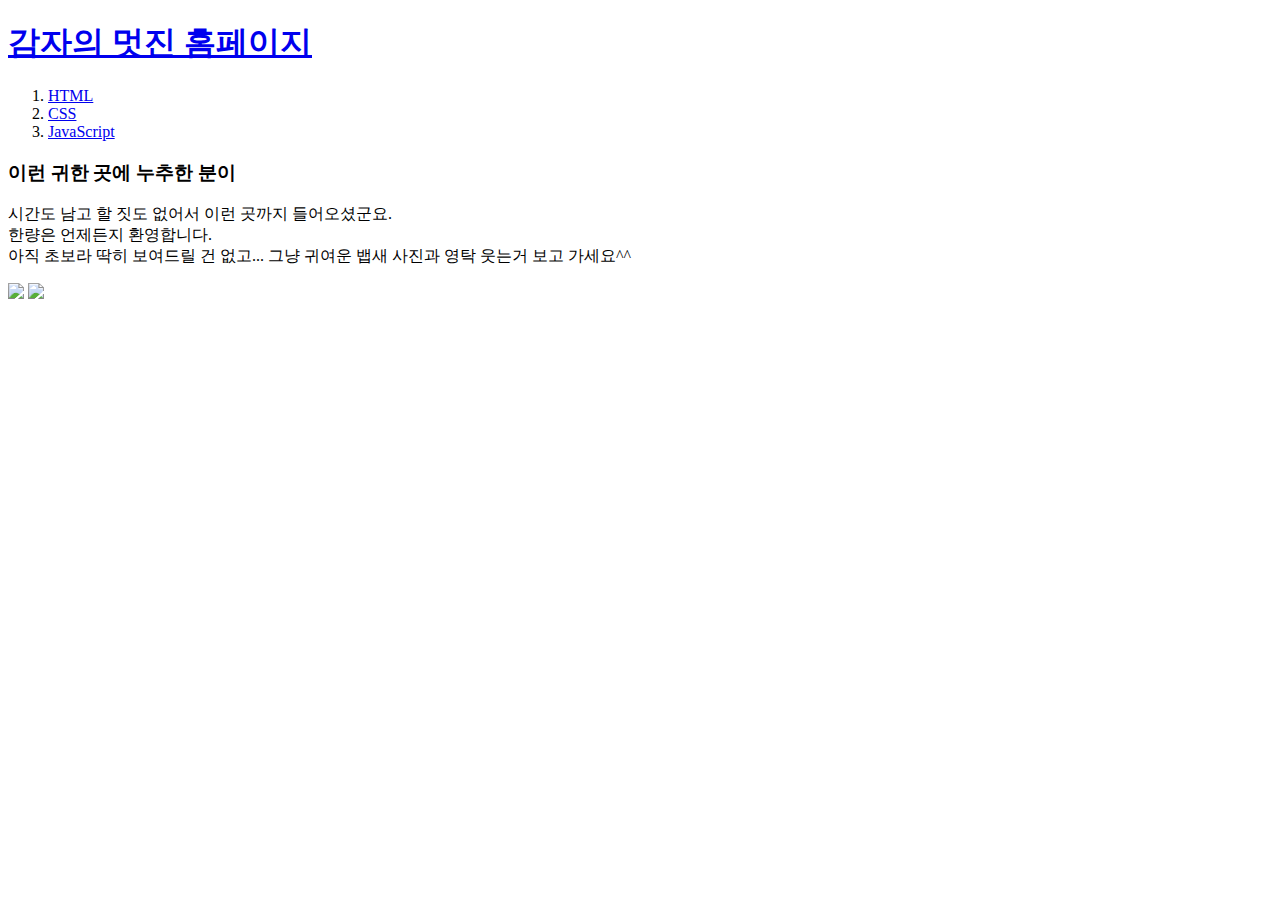
==== index.html @ a79c714c "nothing" ====
<!doctype html>
<html>
<head>
  <title>할짓없냐?</title>
  <meta charset="utf-8">
</head>
<body>
  <h1><a href="index.html">감자의 멋진 홈페이지</a></h1>
  <ol>
    <li><a href="2.html">HTML</a></li>
    <li><a href="3.html">CSS</a></li>
    <li><a href="4.html">JavaScript</a></li>
  </ol>
  <h3>이런 귀한 곳에 누추한 분이</h3>
  <p>시간도 남고 할 짓도 없어서 이런 곳까지 들어오셨군요.<br>
    한량은 언제든지 환영합니다.<br>
    아직 초보라 딱히 보여드릴 건 없고... 그냥 귀여운 뱁새 사진과 영탁 웃는거 보고 가세요^^
  </p>
  <img src="https://t1.daumcdn.net/liveboard/petzzi/324489786cca4d6b852e009dfa755cd9.jpg" width="46.5%">
  <img src="https://dcimg3.dcinside.co.kr/viewimage.php?id=34b2c528e2c639ad&no=24b0d769e1d32ca73dec86fa11d02831e11ed4e1ce518c3fae84bae8609f8e5210d3f998fbfc9516e03334349ff21bf633ffed526e891ae0fd4037bda342c6c4c8be2b1cf50010e3136361076ad81c" width="35%">
</body>
</html>
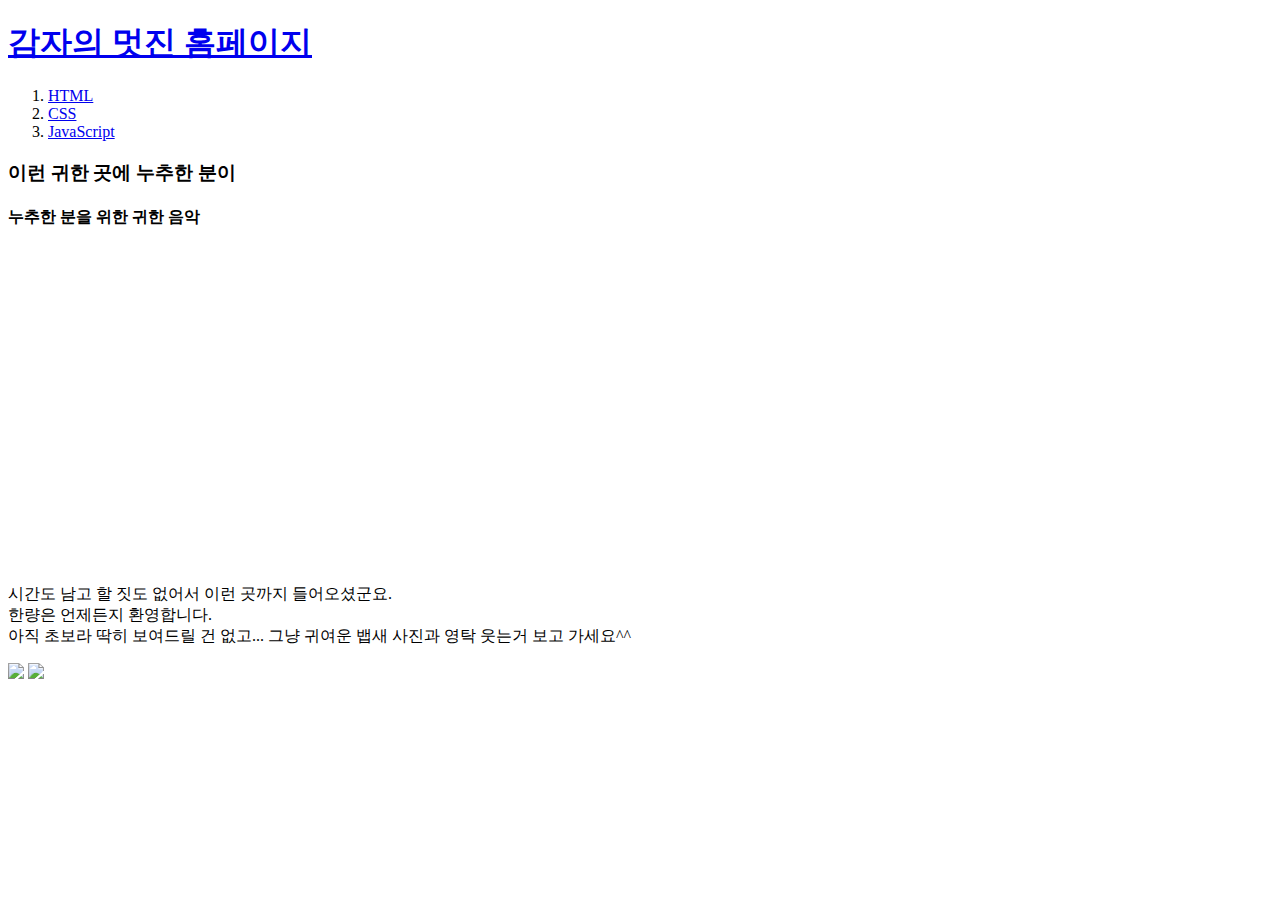
==== commit dea81424: "Update index.html" ====
--- a/index.html
+++ b/index.html
@@ -12,6 +12,10 @@
     <li><a href="4.html">JavaScript</a></li>
   </ol>
   <h3>이런 귀한 곳에 누추한 분이</h3>
+  <h4>누추한 분을 위한 귀한 음악</h4>
+  <p>
+    <iframe width="560" height="315" src="https://youtu.be/AjGkbFqi67c" frameborder="0" allowfullscreen></iframe>
+  </p>
   <p>시간도 남고 할 짓도 없어서 이런 곳까지 들어오셨군요.<br>
     한량은 언제든지 환영합니다.<br>
     아직 초보라 딱히 보여드릴 건 없고... 그냥 귀여운 뱁새 사진과 영탁 웃는거 보고 가세요^^
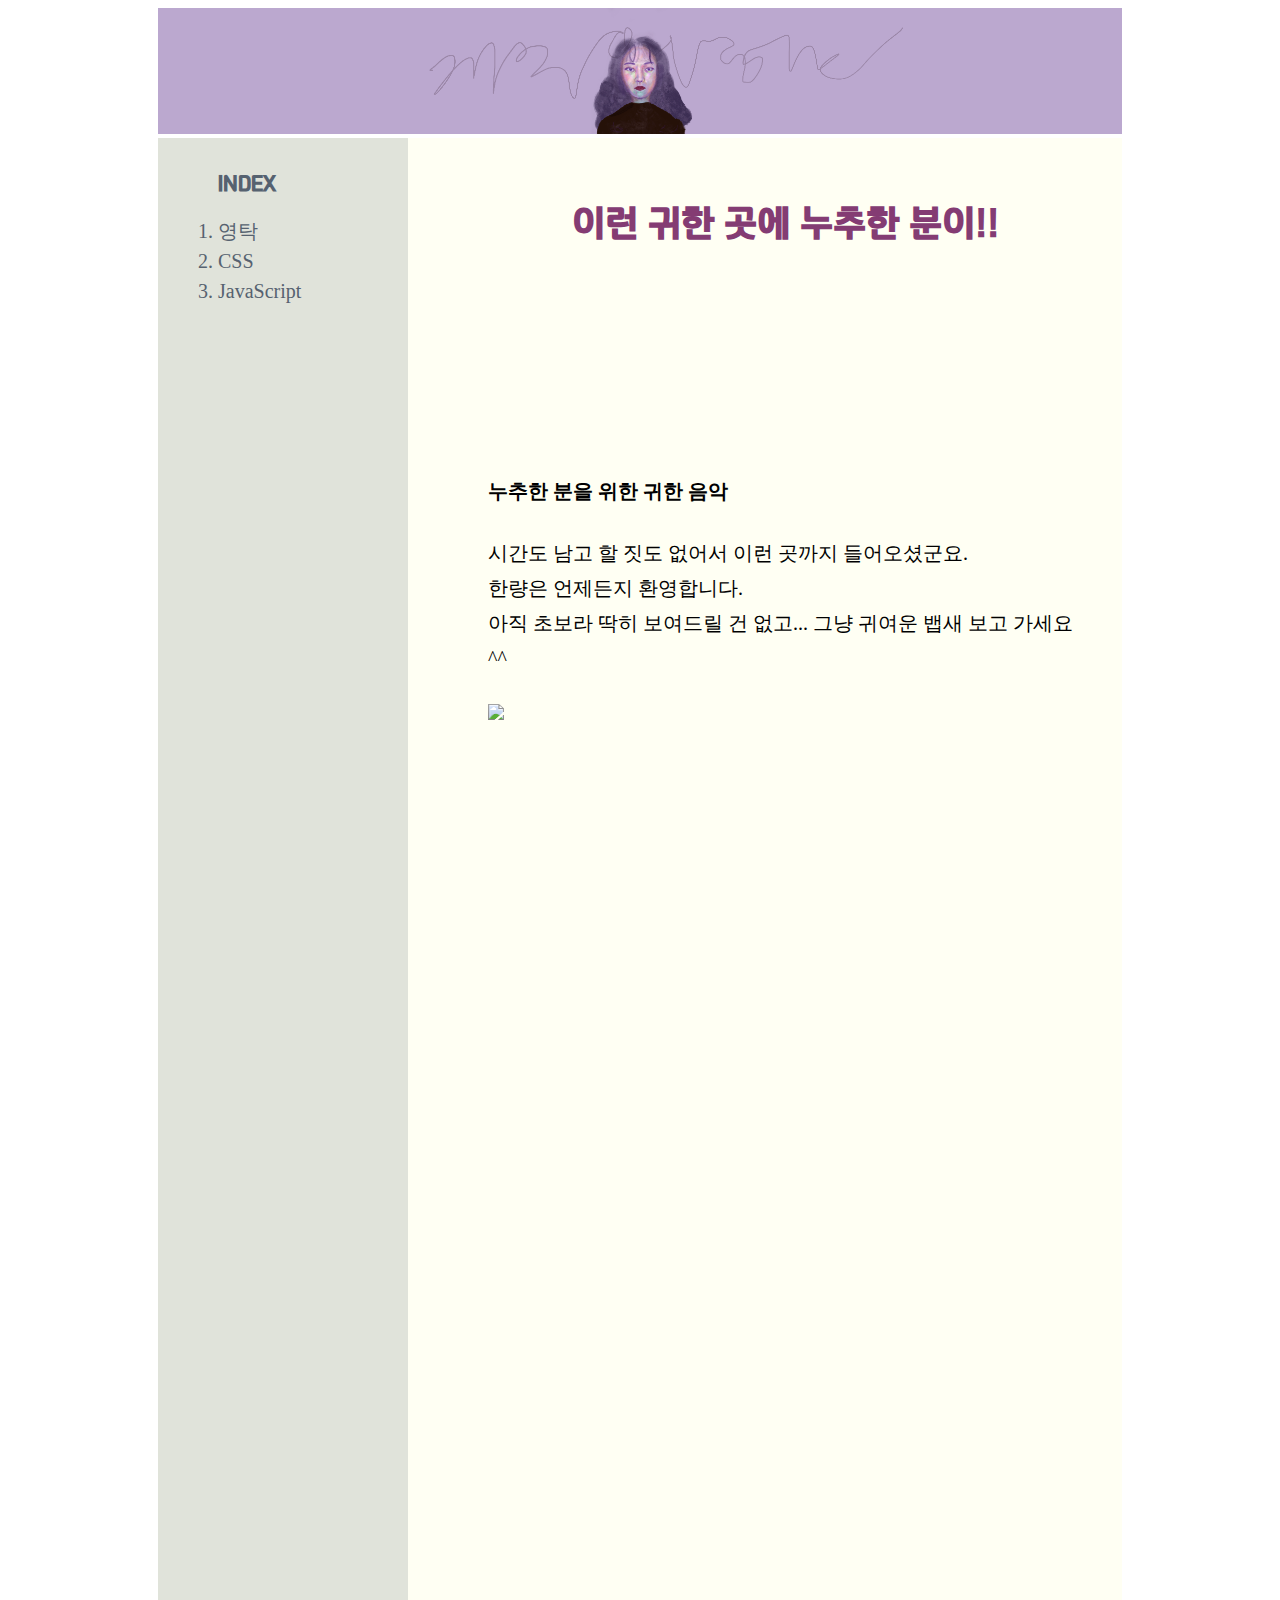
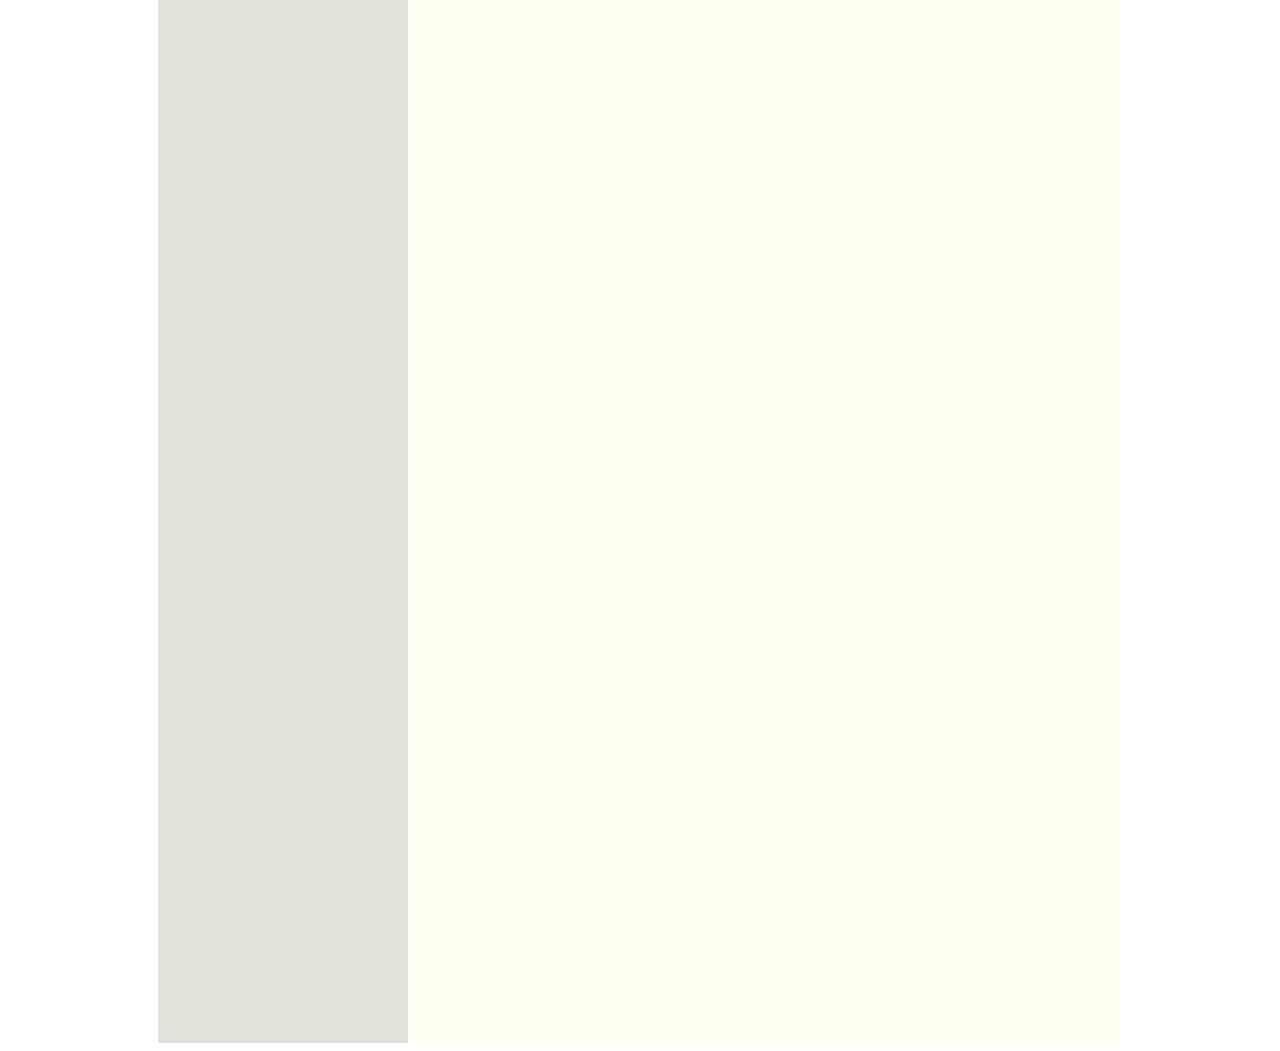
==== commit 50e0fca6: "Add files via upload" ====
--- a/index.html
+++ b/index.html
@@ -3,24 +3,59 @@
 <head>
   <title>할짓없냐?</title>
   <meta charset="utf-8">
+  <link rel="stylesheet" href="style.css">
+  <style>
+    #article h2{
+      font-size:35px;
+      text-align: center;
+      color:#843C73;
+
+    }
+  </style>
 </head>
 <body>
-  <h1><a href="index.html">감자의 멋진 홈페이지</a></h1>
-  <ol>
-    <li><a href="2.html">HTML</a></li>
-    <li><a href="3.html">CSS</a></li>
-    <li><a href="4.html">JavaScript</a></li>
-  </ol>
-  <h3>이런 귀한 곳에 누추한 분이</h3>
-  <h4>누추한 분을 위한 귀한 음악</h4>
-  <p>
-    <iframe width="560" height="315" src="https://youtu.be/AjGkbFqi67c" frameborder="0" allowfullscreen></iframe>
-  </p>
-  <p>시간도 남고 할 짓도 없어서 이런 곳까지 들어오셨군요.<br>
-    한량은 언제든지 환영합니다.<br>
-    아직 초보라 딱히 보여드릴 건 없고... 그냥 귀여운 뱁새 사진과 영탁 웃는거 보고 가세요^^
-  </p>
-  <img src="https://t1.daumcdn.net/liveboard/petzzi/324489786cca4d6b852e009dfa755cd9.jpg" width="46.5%">
-  <img src="https://dcimg3.dcinside.co.kr/viewimage.php?id=34b2c528e2c639ad&no=24b0d769e1d32ca73dec86fa11d02831e11ed4e1ce518c3fae84bae8609f8e5210d3f998fbfc9516e03334349ff21bf633ffed526e891ae0fd4037bda342c6c4c8be2b1cf50010e3136361076ad81c" width="35%">
+  <div class="header">
+    <a href="index.html"><img src="domain.png" width="100%"></a>
+  </div>
+  <div id="grid">
+    <ol>
+      <h3>INDEX</h3>
+      <li><a href="2.html">영탁</a></li>
+      <li><a href="3.html">CSS</a></li>
+      <li><a href="4.html">JavaScript</a></li>
+    </ol>
+    <div id="article">
+      <h2>이런 귀한 곳에 누추한 분이!!</h2>
+      <p style="margin-top:45px;">
+        <iframe width="100%" src="https://www.youtube.com/embed/AjGkbFqi67c" frameborder="0" allowfullscreen></iframe>
+      </p>
+      <h4>누추한 분을 위한 귀한 음악</h4>
+      <p>시간도 남고 할 짓도 없어서 이런 곳까지 들어오셨군요.<br>
+        한량은 언제든지 환영합니다.<br>
+        아직 초보라 딱히 보여드릴 건 없고... 그냥 귀여운 뱁새 보고 가세요^^
+      </p>
+      <p><img src="https://t1.daumcdn.net/liveboard/petzzi/324489786cca4d6b852e009dfa755cd9.jpg" width="46.5%"></p>
+    <div id="disqus_thread"></div>
+        <script>
+
+        /**
+        *  RECOMMENDED CONFIGURATION VARIABLES: EDIT AND UNCOMMENT THE SECTION BELOW TO INSERT DYNAMIC VALUES FROM YOUR PLATFORM OR CMS.
+        *  LEARN WHY DEFINING THESE VARIABLES IS IMPORTANT: https://disqus.com/admin/universalcode/#configuration-variables*/
+        /*
+        var disqus_config = function () {
+        this.page.url = PAGE_URL;  // Replace PAGE_URL with your page's canonical URL variable
+        this.page.identifier = PAGE_IDENTIFIER; // Replace PAGE_IDENTIFIER with your page's unique identifier variable
+        };
+        */
+        (function() { // DON'T EDIT BELOW THIS LINE
+        var d = document, s = d.createElement('script');
+        s.src = 'https://fancy-potato.disqus.com/embed.js';
+        s.setAttribute('data-timestamp', +new Date());
+        (d.head || d.body).appendChild(s);
+        })();
+        </script>
+        <noscript>Please enable JavaScript to view the <a href="https://disqus.com/?ref_noscript">comments powered by Disqus.</a></noscript>
+            </div>
+      </div>
 </body>
 </html>
--- a/style.css
+++ b/style.css
@@ -0,0 +1,94 @@
+@font-face{
+  font-family:나눔스퀘어;
+  src:url('C:\Windows\Fonts\나눔스퀘어.ttf');
+}
+@font-face{
+  font-family:맑은고딕;
+  src:url('malgun.ttf');
+}
+@font-face{
+  font-family:타이포팩토리EB;
+  src:url('Typo_FactoryEB.ttf');
+}
+h1{
+  text-align:center;
+  font-size:0;
+  <!-- border-bottom:1px solid gray; -->
+  margin:0;
+  color:rgba(0,0,0,0)
+  padding:20px;
+}
+h2 {
+  color:#465D78;
+  text-align:left;
+}
+#article p a {
+  font-size:15pt;
+  color:black;
+  text-decoration:underline;
+}
+a {
+  color:black;
+  text-decoration: none;
+}
+#grid{
+  font-family:나눔스퀘어;
+  display:grid;
+  grid-template-columns:250px 1fr;
+}
+#grid ol{
+  color:#566270;
+  font-size:20px;
+  <!-- border-right:2px solid gray; -->
+  width:150px;
+  height:2500px;
+  margin:0;
+  padding-left:60px;
+  padding-top:5px;
+  background-color:#E0E3DA;
+}
+#grid ol li a{
+  line-height: 30px;
+  color:#566270;
+}
+#grid ol li a:hover{
+  color:purple;
+  font-weight:bold;
+}
+#grid h3{
+  font-family: 타이포팩토리EB;
+  font-size:20px;
+  color:#566270;
+  margin:30px 70px 20px 0px;
+}
+#article{
+  font-size:20px;
+  padding:40px;
+  padding-left:80px;
+  background-color: #FFFFF3;
+  line-height: 35px;
+}
+#article h2{
+  font-family:타이포팩토리EB;
+}
+#article b{
+  font-family: 맑은고딕;
+}
+.header{
+  text-align:center;
+}
+body{
+  padding:0px 150px 0px 150px;
+}
+@media(max-width:850px){
+  #grid{
+    display:block;
+  }
+  #grid ol{
+    background-color:#E0E3DA;
+    height:200px;
+  }
+  body{
+    padding:0px 10px 0px 10px;
+  }
+}
